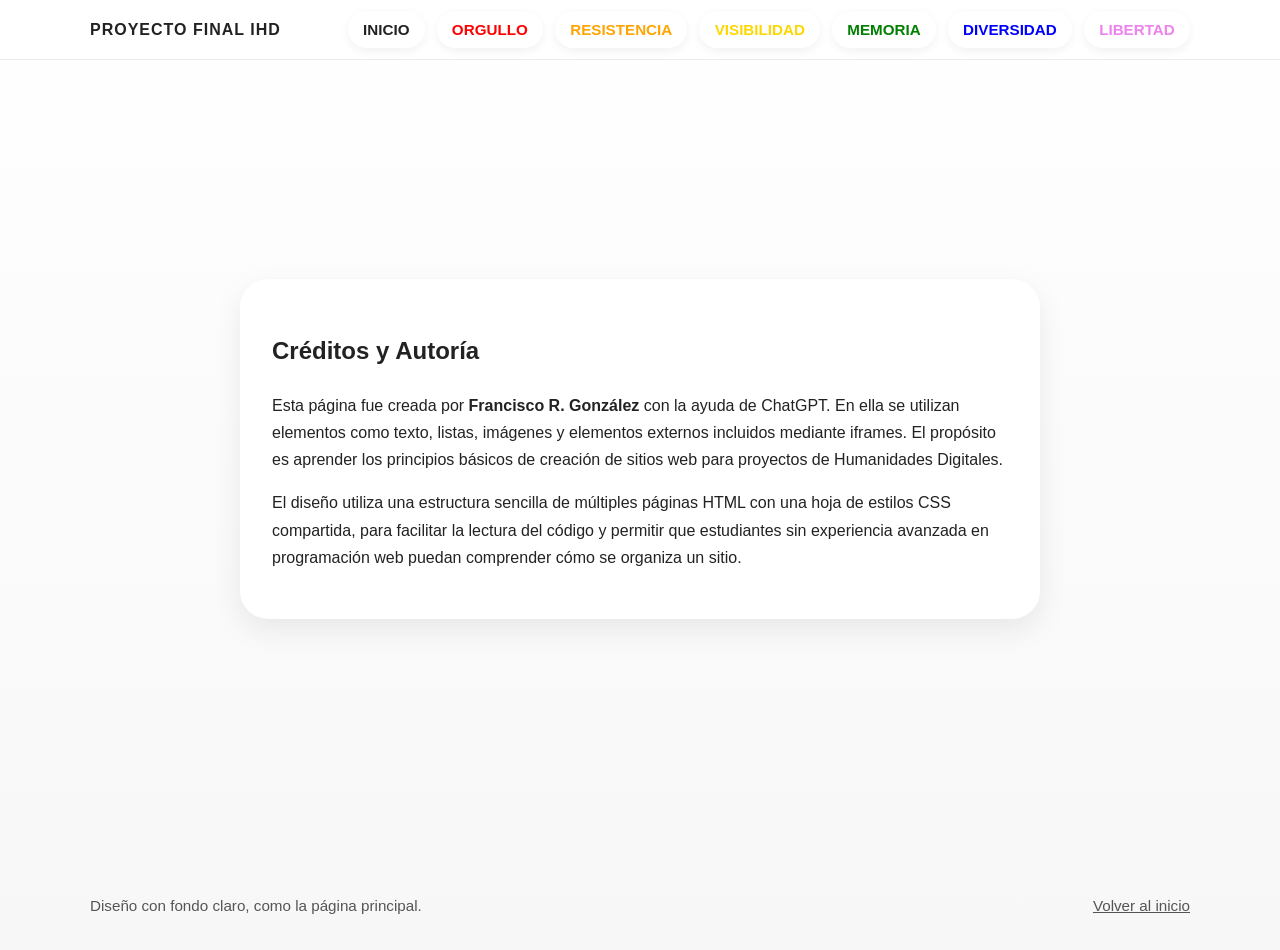
==== creditos.html @ 64a552c7 "Add files via upload" ====
<!DOCTYPE html>
<html lang="es">
<head>
  <meta charset="UTF-8">
  <meta name="viewport" content="width=device-width, initial-scale=1.0">
  <title>Créditos y autoría</title>
  <link rel="stylesheet" href="styles.css">
</head>
<body class="credits-page">
  <header class="site-header">
    <div class="header-inner navbar">
      <div class="site-brand">PROYECTO FINAL IHD</div>
      <nav aria-label="Navegación principal">
        <ul class="nav-links">
          <li><a href="index.html">INICIO</a></li>
          <li><a class="orgullo" href="orgullo.html">ORGULLO</a></li>
          <li><a class="resistencia" href="resistencia.html">RESISTENCIA</a></li>
          <li><a class="visibilidad" href="visibilidad.html">VISIBILIDAD</a></li>
          <li><a class="memoria" href="memoria.html">MEMORIA</a></li>
          <li><a class="diversidad" href="diversidad.html">DIVERSIDAD</a></li>
          <li><a class="libertad" href="libertad.html">LIBERTAD</a></li>
        </ul>
      </nav>
    </div>
  </header>

  <main class="credits-wrapper">
    <section class="credits-box">
      <h1>Créditos y Autoría</h1>
      <p>
        Esta página fue creada por <strong>Francisco R. González</strong> con la ayuda de ChatGPT.
        En ella se utilizan elementos como texto, listas, imágenes y elementos externos incluidos
        mediante iframes. El propósito es aprender los principios básicos de creación de sitios web
        para proyectos de Humanidades Digitales.
      </p>
      <p>
        El diseño utiliza una estructura sencilla de múltiples páginas HTML con una hoja de estilos CSS
        compartida, para facilitar la lectura del código y permitir que estudiantes sin experiencia avanzada
        en programación web puedan comprender cómo se organiza un sitio.
      </p>
    </section>
  </main>

  <footer class="site-footer">
    <div class="footer-inner">
      <span>Diseño con fondo claro, como la página principal.</span>
      <a class="footer-link" href="index.html">Volver al inicio</a>
    </div>
  </footer>
</body>
</html>
---- styles.css ----
/* =========================================================
   Hoja de estilos principal del sitio
   ---------------------------------------------------------
   Este archivo define los colores, tamaños, espaciados,
   animaciones y diseño general de todas las páginas.
   La idea es que un solo CSS controle el aspecto visual
   del sitio completo.
   ========================================================= */

/* Variables CSS:
   Aquí guardamos colores reutilizables para mantener
   el código ordenado y fácil de modificar. */
:root {
  --orgullo: #e53935;
  --resistencia: #fb8c00;
  --visibilidad: #fdd835;
  --memoria: #43a047;
  --diversidad: #1e88e5;
  --libertad: #8e24aa;

  --orgullo-claro: #fde9e7;
  --resistencia-claro: #fff0e1;
  --visibilidad-claro: #fff9dc;
  --memoria-claro: #e8f5e9;
  --diversidad-claro: #e7f1fd;
  --libertad-claro: #f3e5f5;

  --texto: #222;
  --texto-suave: #555;
  --fondo-principal: #fcfcfc;
  --blanco: #ffffff;
  --sombra: 0 10px 30px rgba(0, 0, 0, 0.08);
  --borde-redondo: 18px;
  --ancho-maximo: 1100px;
}

/* Selector universal:
   Hace que el cálculo de tamaños incluya bordes y padding.
   Esto ayuda mucho a controlar el diseño. */
* {
  box-sizing: border-box;
}

/* Estilos generales del documento. */
body {
  margin: 0;
  font-family: Arial, Helvetica, sans-serif;
  line-height: 1.7;
  color: var(--texto);
  background: var(--fondo-principal);
}

/* Estilo general para enlaces. */
a {
  color: inherit;
}

/* Encabezado fijo en la parte superior.
   Se usa en todas las páginas para mantener la navegación visible. */
.site-header {
  position: sticky;
  top: 0;
  z-index: 100;
  background: rgba(255, 255, 255, 0.94);
  backdrop-filter: blur(8px);
  border-bottom: 1px solid rgba(0, 0, 0, 0.08);
}

/* Contenedor centrado que limita el ancho del contenido. */
.header-inner,
.main-content,
.footer-inner,
.hero,
.credits-box {
  width: min(92%, var(--ancho-maximo));
  margin: 0 auto;
}

/* Título pequeño del sitio en la esquina superior izquierda. */
.site-brand {
  font-weight: bold;
  letter-spacing: 1px;
}

/* Barra de navegación con flexbox.
   Flexbox ayuda a acomodar elementos en filas o columnas. */
.navbar {
  display: flex;
  align-items: center;
  justify-content: space-between;
  gap: 1rem;
  padding: 1rem 0;
}

/* Lista del menú. */
.nav-links {
  display: flex;
  flex-wrap: wrap;
  gap: 0.75rem;
  list-style: none;
  margin: 0;
  padding: 0;
}

/* Botones/enlaces del menú. */
.nav-links a {
  text-decoration: none;
  font-size: 0.95rem;
  font-weight: bold;
  padding: 0.65rem 0.95rem;
  border-radius: 999px;
  background: var(--blanco);
  box-shadow: 0 3px 10px rgba(0, 0, 0, 0.06);
  transition: transform 0.2s ease, box-shadow 0.2s ease;
}

.nav-links a:hover,
.nav-links a:focus {
  transform: translateY(-2px);
  box-shadow: 0 8px 18px rgba(0, 0, 0, 0.1);
}

/* Sección principal de bienvenida en index.html */
.hero {
  min-height: calc(100vh - 90px);
  display: grid;
  place-items: center;
  text-align: center;
  padding: 3rem 0 4rem;
}

.hero-box {
  background: var(--blanco);
  border-radius: 28px;
  box-shadow: var(--sombra);
  padding: 2rem;
  width: min(100%, 900px);
}

.hero h1 {
  margin-top: 0;
  font-size: clamp(2rem, 4vw, 3.5rem);
}

.hero p {
  color: var(--texto-suave);
  font-size: 1.1rem;
  max-width: 60ch;
  margin: 1rem auto 0;
}

/* Contenedor de la animación.
   Tiene altura fija para que las palabras cambien en el mismo lugar. */
.word-stage {
  margin: 2rem auto 1rem;
  position: relative;
  height: 120px;
  display: grid;
  place-items: center;
  overflow: hidden;
}

/* Cada palabra está posicionada una encima de otra.
   La animación controla su aparición y desaparición. */
.word {
  position: absolute;
  font-size: clamp(2rem, 7vw, 4.7rem);
  font-weight: 900;
  letter-spacing: 0.12em;
  opacity: 0;
  transform: scale(0.85) translateY(20px);
  animation: cambioPalabras 12s infinite;
}

/* Retrasos para que las palabras aparezcan una después de otra. */
.word:nth-child(1) { color: var(--orgullo); animation-delay: 0s; }
.word:nth-child(2) { color: var(--resistencia); animation-delay: 2s; }
.word:nth-child(3) { color: var(--visibilidad); animation-delay: 4s; }
.word:nth-child(4) { color: var(--memoria); animation-delay: 6s; }
.word:nth-child(5) { color: var(--diversidad); animation-delay: 8s; }
.word:nth-child(6) { color: var(--libertad); animation-delay: 10s; }

/* Animación principal.
   Hace que cada palabra entre, permanezca visible y salga.
   Luego el ciclo vuelve a empezar. */
@keyframes cambioPalabras {
  0% {
    opacity: 0;
    transform: scale(0.85) translateY(20px);
  }
  8% {
    opacity: 1;
    transform: scale(1) translateY(0);
  }
  24% {
    opacity: 1;
    transform: scale(1) translateY(0);
  }
  32% {
    opacity: 0;
    transform: scale(1.08) translateY(-18px);
  }
  100% {
    opacity: 0;
    transform: scale(1.08) translateY(-18px);
  }
}

/* Tarjetas y áreas de contenido para páginas internas. */
.main-content {
  padding: 2.5rem 0 4rem;
}

.content-card {
  background: rgba(255, 255, 255, 0.88);
  box-shadow: var(--sombra);
  border-radius: 24px;
  padding: 2rem;
}

.page-title {
  margin-top: 0;
  font-size: clamp(2rem, 4vw, 3rem);
}

.intro {
  font-size: 1.1rem;
}

/* Diseño para imágenes.
   max-width: 100% evita que se salgan del contenedor. */
.figure-block {
  margin: 2rem 0;
  text-align: center;
}

.figure-block img {
  width: min(100%, 760px);
  max-width: 100%;
  height: auto;
  border-radius: 20px;
  box-shadow: 0 8px 20px rgba(0, 0, 0, 0.12);
}

.figure-block figcaption {
  margin-top: 0.7rem;
  color: var(--texto-suave);
  font-size: 0.95rem;
}

/* Caja para iframes o visualizaciones externas. */
.embed-box {
  margin: 2rem 0;
  padding: 1rem;
  background: rgba(255, 255, 255, 0.75);
  border-radius: 20px;
  overflow: auto;
}

/* Listas estilizadas para la página Diversidad. */
.feature-list {
  padding-left: 1.35rem;
}

.feature-list li {
  margin-bottom: 0.9rem;
}

/* Pie de página. */
.site-footer {
  padding: 1.4rem 0 2rem;
}

.footer-inner {
  display: flex;
  justify-content: space-between;
  gap: 1rem;
  flex-wrap: wrap;
  color: var(--texto-suave);
  font-size: 0.95rem;
}

.footer-link {
  text-decoration: underline;
}

/* Página de créditos. */
.credits-wrapper {
  min-height: calc(100vh - 90px);
  display: grid;
  place-items: center;
  padding: 2rem 0 4rem;
}

.credits-box {
  background: var(--blanco);
  box-shadow: var(--sombra);
  border-radius: 28px;
  padding: 2rem;
  max-width: 800px;
}

/* Clases de color por página.
   Cada body tendrá una de estas clases para cambiar el ambiente visual. */
body.orgullo-page { background: var(--orgullo-claro); }
body.resistencia-page { background: var(--resistencia-claro); }
body.visibilidad-page { background: var(--visibilidad-claro); }
body.memoria-page { background: var(--memoria-claro); }
body.diversidad-page { background: var(--diversidad-claro); }
body.libertad-page { background: var(--libertad-claro); }
body.home-page,
body.credits-page { background: linear-gradient(180deg, #ffffff 0%, #f7f7f7 100%); }

/* Línea decorativa debajo de los títulos. */
.title-accent {
  width: 120px;
  height: 8px;
  border-radius: 999px;
  margin: 0.5rem 0 1.5rem;
}

/* Colores para la línea decorativa según la página. */
.orgullo-accent { background: var(--orgullo); }
.resistencia-accent { background: var(--resistencia); }
.visibilidad-accent { background: var(--visibilidad); }
.memoria-accent { background: var(--memoria); }
.diversidad-accent { background: var(--diversidad); }
.libertad-accent { background: var(--libertad); }

/* Adaptación para pantallas pequeñas.
   Media query = reglas que cambian según el tamaño de pantalla. */
@media (max-width: 760px) {
  .navbar {
    flex-direction: column;
    align-items: flex-start;
  }

  .nav-links {
    width: 100%;
  }

  .hero-box,
  .content-card,
  .credits-box {
    padding: 1.3rem;
  }

  .word-stage {
    height: 100px;
  }

  iframe {
    width: 100%;
  }
}

/* Colores individuales para cada botón del menú */

/* ORGULLO - rojo */
.orgullo {
  color: red;
}

/* RESISTENCIA - naranja */
.resistencia {
  color: orange;
}

/* VISIBILIDAD - amarillo */
.visibilidad {
  color: gold;
}

/* MEMORIA - verde */
.memoria {
  color: green;
}

/* DIVERSIDAD - azul */
.diversidad {
  color: blue;
}

/* LIBERTAD - violeta */
.libertad {
  color: violet;
}

nav a:hover {
  opacity: 0.7; /* hace un pequeño efecto visual */
}

/* Estilo para iframes */
iframe {
  display: block;
  margin: 20px auto;
  border-radius: 10px; /* esquinas suaves */
}
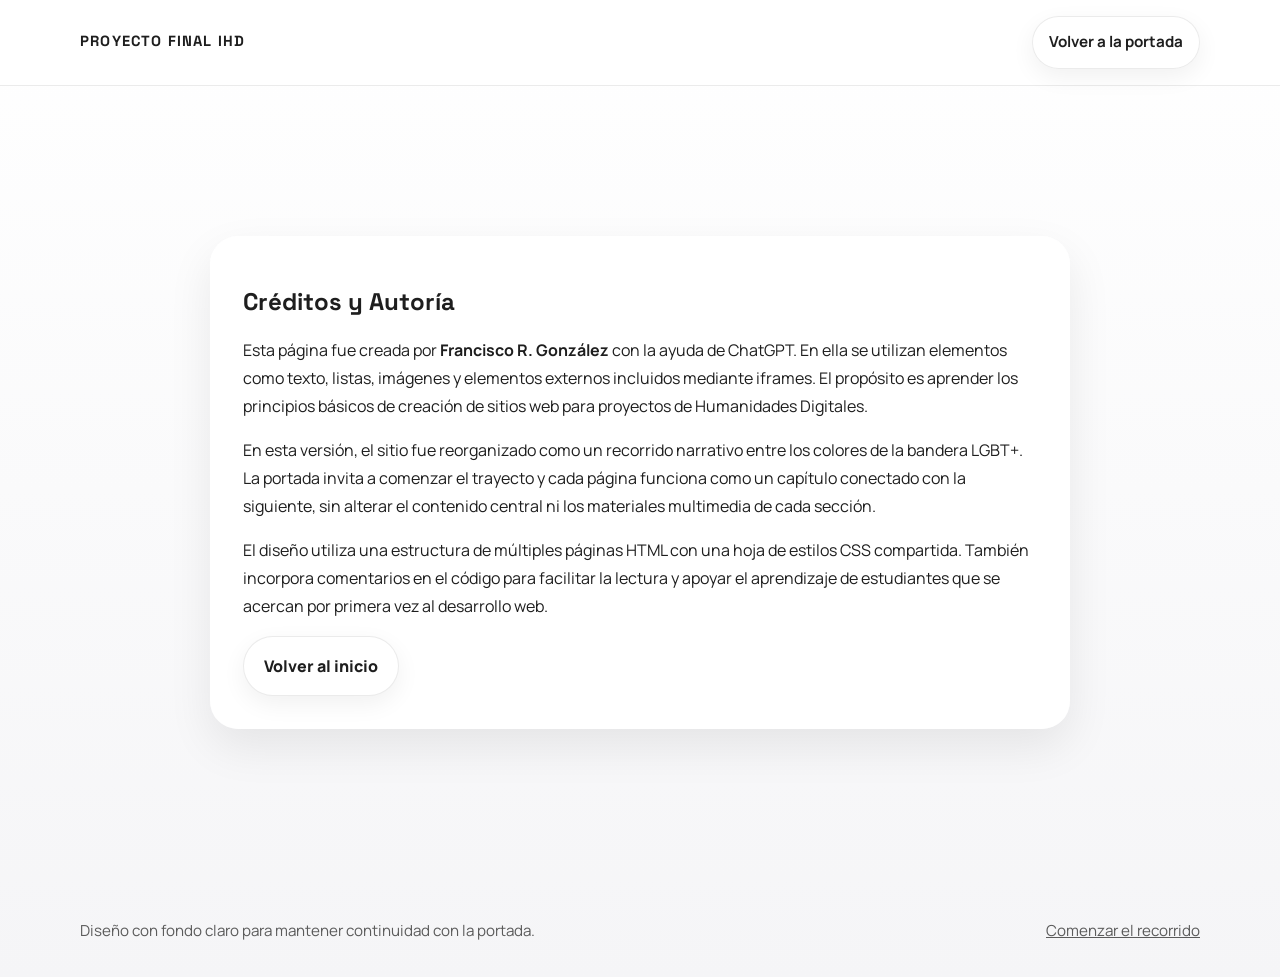
==== commit 06be3367: "Add files via upload" ====
--- a/creditos.html
+++ b/creditos.html
@@ -8,19 +8,9 @@
 </head>
 <body class="credits-page">
   <header class="site-header">
-    <div class="header-inner navbar">
+    <div class="site-shell">
       <div class="site-brand">PROYECTO FINAL IHD</div>
-      <nav aria-label="Navegación principal">
-        <ul class="nav-links">
-          <li><a href="index.html">INICIO</a></li>
-          <li><a class="orgullo" href="orgullo.html">ORGULLO</a></li>
-          <li><a class="resistencia" href="resistencia.html">RESISTENCIA</a></li>
-          <li><a class="visibilidad" href="visibilidad.html">VISIBILIDAD</a></li>
-          <li><a class="memoria" href="memoria.html">MEMORIA</a></li>
-          <li><a class="diversidad" href="diversidad.html">DIVERSIDAD</a></li>
-          <li><a class="libertad" href="libertad.html">LIBERTAD</a></li>
-        </ul>
-      </nav>
+      <a class="top-link" href="index.html">Volver a la portada</a>
     </div>
   </header>
 
@@ -34,17 +24,23 @@
         para proyectos de Humanidades Digitales.
       </p>
       <p>
-        El diseño utiliza una estructura sencilla de múltiples páginas HTML con una hoja de estilos CSS
-        compartida, para facilitar la lectura del código y permitir que estudiantes sin experiencia avanzada
-        en programación web puedan comprender cómo se organiza un sitio.
+        En esta versión, el sitio fue reorganizado como un recorrido narrativo entre los colores de la bandera LGBT+.
+        La portada invita a comenzar el trayecto y cada página funciona como un capítulo conectado con la siguiente,
+        sin alterar el contenido central ni los materiales multimedia de cada sección.
       </p>
+      <p>
+        El diseño utiliza una estructura de múltiples páginas HTML con una hoja de estilos CSS compartida.
+        También incorpora comentarios en el código para facilitar la lectura y apoyar el aprendizaje de estudiantes
+        que se acercan por primera vez al desarrollo web.
+      </p>
+      <a class="story-button" href="index.html">Volver al inicio</a>
     </section>
   </main>
 
   <footer class="site-footer">
     <div class="footer-inner">
-      <span>Diseño con fondo claro, como la página principal.</span>
-      <a class="footer-link" href="index.html">Volver al inicio</a>
+      <span>Diseño con fondo claro para mantener continuidad con la portada.</span>
+      <a class="footer-link" href="orgullo.html">Comenzar el recorrido</a>
     </div>
   </footer>
 </body>
--- a/styles.css
+++ b/styles.css
@@ -1,15 +1,16 @@
 /* =========================================================
-   Hoja de estilos principal del sitio
+   Hoja de estilos - versión narrativa del proyecto
    ---------------------------------------------------------
-   Este archivo define los colores, tamaños, espaciados,
-   animaciones y diseño general de todas las páginas.
-   La idea es que un solo CSS controle el aspecto visual
-   del sitio completo.
+   Esta versión sustituye el menú tradicional por un recorrido
+   secuencial entre páginas. La idea es que cada pantalla se
+   sienta como un capítulo dentro de una misma historia.
    ========================================================= */
 
-/* Variables CSS:
-   Aquí guardamos colores reutilizables para mantener
-   el código ordenado y fácil de modificar. */
+/* Importación de tipografías desde Google Fonts.
+   Se usa una fuente moderna para texto y otra con más carácter
+   para títulos. */
+@import url('https://fonts.googleapis.com/css2?family=Manrope:wght@400;500;700;800&family=Space+Grotesk:wght@500;700&display=swap');
+
 :root {
   --orgullo: #e53935;
   --resistencia: #fb8c00;
@@ -18,57 +19,53 @@
   --diversidad: #1e88e5;
   --libertad: #8e24aa;
 
-  --orgullo-claro: #fde9e7;
-  --resistencia-claro: #fff0e1;
-  --visibilidad-claro: #fff9dc;
-  --memoria-claro: #e8f5e9;
-  --diversidad-claro: #e7f1fd;
-  --libertad-claro: #f3e5f5;
-
-  --texto: #222;
-  --texto-suave: #555;
-  --fondo-principal: #fcfcfc;
+  --orgullo-claro: #fff1ef;
+  --resistencia-claro: #fff4e8;
+  --visibilidad-claro: #fffceb;
+  --memoria-claro: #eef9ef;
+  --diversidad-claro: #eff6ff;
+  --libertad-claro: #f7effb;
+
+  --texto: #1e1e1e;
+  --texto-suave: #5b5b5b;
+  --fondo-principal: #fcfcfd;
   --blanco: #ffffff;
-  --sombra: 0 10px 30px rgba(0, 0, 0, 0.08);
-  --borde-redondo: 18px;
-  --ancho-maximo: 1100px;
-}
-
-/* Selector universal:
-   Hace que el cálculo de tamaños incluya bordes y padding.
-   Esto ayuda mucho a controlar el diseño. */
+  --borde-suave: rgba(0, 0, 0, 0.08);
+  --sombra: 0 18px 45px rgba(0, 0, 0, 0.08);
+  --sombra-suave: 0 8px 24px rgba(0, 0, 0, 0.06);
+  --borde-redondo: 24px;
+  --ancho-maximo: 1120px;
+}
+
 * {
   box-sizing: border-box;
 }
 
-/* Estilos generales del documento. */
+html {
+  scroll-behavior: smooth;
+}
+
 body {
   margin: 0;
-  font-family: Arial, Helvetica, sans-serif;
-  line-height: 1.7;
+  font-family: 'Manrope', Arial, Helvetica, sans-serif;
+  line-height: 1.75;
   color: var(--texto);
   background: var(--fondo-principal);
 }
 
-/* Estilo general para enlaces. */
+img {
+  max-width: 100%;
+  display: block;
+  margin: 20px auto;   /* centra horizontalmente */
+}
+
 a {
   color: inherit;
 }
 
-/* Encabezado fijo en la parte superior.
-   Se usa en todas las páginas para mantener la navegación visible. */
-.site-header {
-  position: sticky;
-  top: 0;
-  z-index: 100;
-  background: rgba(255, 255, 255, 0.94);
-  backdrop-filter: blur(8px);
-  border-bottom: 1px solid rgba(0, 0, 0, 0.08);
-}
-
-/* Contenedor centrado que limita el ancho del contenido. */
-.header-inner,
-.main-content,
+/* Contenedores generales reutilizables. */
+.site-shell,
+.story-layout,
 .footer-inner,
 .hero,
 .credits-box {
@@ -76,103 +73,150 @@
   margin: 0 auto;
 }
 
-/* Título pequeño del sitio en la esquina superior izquierda. */
-.site-brand {
-  font-weight: bold;
-  letter-spacing: 1px;
-}
-
-/* Barra de navegación con flexbox.
-   Flexbox ayuda a acomodar elementos en filas o columnas. */
-.navbar {
+/* Encabezado simplificado.
+   Ya no contiene menú; funciona como marco visual del relato. */
+.site-header {
+  position: sticky;
+  top: 0;
+  z-index: 100;
+  backdrop-filter: blur(14px);
+  background: rgba(255, 255, 255, 0.86);
+  border-bottom: 1px solid var(--borde-suave);
+}
+
+.site-shell {
   display: flex;
+  justify-content: space-between;
   align-items: center;
-  justify-content: space-between;
   gap: 1rem;
   padding: 1rem 0;
 }
 
-/* Lista del menú. */
-.nav-links {
-  display: flex;
-  flex-wrap: wrap;
-  gap: 0.75rem;
-  list-style: none;
-  margin: 0;
-  padding: 0;
-}
-
-/* Botones/enlaces del menú. */
-.nav-links a {
+.site-brand {
+  font-family: 'Space Grotesk', sans-serif;
+  font-weight: 700;
+  letter-spacing: 0.08em;
+  text-transform: uppercase;
+  font-size: 0.92rem;
+}
+
+.top-link {
   text-decoration: none;
+  font-weight: 700;
   font-size: 0.95rem;
-  font-weight: bold;
-  padding: 0.65rem 0.95rem;
+  padding: 0.75rem 1rem;
   border-radius: 999px;
-  background: var(--blanco);
-  box-shadow: 0 3px 10px rgba(0, 0, 0, 0.06);
+  background: rgba(255, 255, 255, 0.92);
+  border: 1px solid var(--borde-suave);
+  box-shadow: var(--sombra-suave);
   transition: transform 0.2s ease, box-shadow 0.2s ease;
 }
 
-.nav-links a:hover,
-.nav-links a:focus {
+.top-link:hover,
+.top-link:focus {
   transform: translateY(-2px);
-  box-shadow: 0 8px 18px rgba(0, 0, 0, 0.1);
-}
-
-/* Sección principal de bienvenida en index.html */
+  box-shadow: 0 12px 28px rgba(0, 0, 0, 0.08);
+}
+
+/* Página principal */
 .hero {
   min-height: calc(100vh - 90px);
   display: grid;
   place-items: center;
-  text-align: center;
   padding: 3rem 0 4rem;
 }
 
 .hero-box {
-  background: var(--blanco);
-  border-radius: 28px;
+  background: rgba(255, 255, 255, 0.92);
+  border: 1px solid rgba(255, 255, 255, 0.7);
+  border-radius: 32px;
   box-shadow: var(--sombra);
-  padding: 2rem;
-  width: min(100%, 900px);
+  padding: clamp(1.5rem, 4vw, 3rem);
+  width: min(100%, 980px);
+  position: relative;
+  overflow: hidden;
+}
+
+/* Mancha decorativa para dar un aspecto más contemporáneo. */
+.hero-box::before {
+  content: "";
+  position: absolute;
+  inset: auto -80px -80px auto;
+  width: 260px;
+  height: 260px;
+  border-radius: 50%;
+  background: radial-gradient(circle, rgba(142, 36, 170, 0.16), transparent 70%);
+}
+
+.eyebrow {
+  display: inline-block;
+  font-size: 0.88rem;
+  font-weight: 800;
+  letter-spacing: 0.12em;
+  text-transform: uppercase;
+  color: var(--texto-suave);
+  margin-bottom: 1rem;
+}
+
+.hero h1,
+.page-title,
+.credits-box h1 {
+  font-family: 'Space Grotesk', sans-serif;
+  line-height: 1.1;
 }
 
 .hero h1 {
-  margin-top: 0;
-  font-size: clamp(2rem, 4vw, 3.5rem);
+  margin: 0;
+  font-size: clamp(2.4rem, 6vw, 5rem);
+  max-width: 12ch;
+}
+
+/* Texto con degradado arcoiris.
+   background-clip permite que el degradado se vea solo dentro del texto. */
+.rainbow-text {
+  background: linear-gradient(
+    90deg,
+    var(--orgullo),
+    var(--resistencia),
+    var(--visibilidad),
+    var(--memoria),
+    var(--diversidad),
+    var(--libertad)
+  );
+  -webkit-background-clip: text;
+  background-clip: text;
+  color: transparent;
 }
 
 .hero p {
   color: var(--texto-suave);
-  font-size: 1.1rem;
-  max-width: 60ch;
-  margin: 1rem auto 0;
-}
-
-/* Contenedor de la animación.
-   Tiene altura fija para que las palabras cambien en el mismo lugar. */
+  font-size: 1.08rem;
+  max-width: 75ch;
+  margin: 1rem 0 0;
+}
+
 .word-stage {
-  margin: 2rem auto 1rem;
+  margin: 2.5rem 0 1rem;
   position: relative;
-  height: 120px;
-  display: grid;
-  place-items: center;
+  min-height: 128px;
+  display: flex;
+  align-items: center;
+  justify-content: center;
   overflow: hidden;
-}
-
-/* Cada palabra está posicionada una encima de otra.
-   La animación controla su aparición y desaparición. */
+  text-align: center;
+}
+
 .word {
   position: absolute;
-  font-size: clamp(2rem, 7vw, 4.7rem);
-  font-weight: 900;
-  letter-spacing: 0.12em;
+  font-family: 'Space Grotesk', sans-serif;
+  font-size: clamp(2.3rem, 8vw, 5.1rem);
+  font-weight: 700;
+  letter-spacing: 0.08em;
   opacity: 0;
-  transform: scale(0.85) translateY(20px);
-  animation: cambioPalabras 12s infinite;
-}
-
-/* Retrasos para que las palabras aparezcan una después de otra. */
+  transform: translateY(30px) scale(0.92);
+  animation: narrarColor 12s infinite;
+}
+
 .word:nth-child(1) { color: var(--orgullo); animation-delay: 0s; }
 .word:nth-child(2) { color: var(--resistencia); animation-delay: 2s; }
 .word:nth-child(3) { color: var(--visibilidad); animation-delay: 4s; }
@@ -180,66 +224,165 @@
 .word:nth-child(5) { color: var(--diversidad); animation-delay: 8s; }
 .word:nth-child(6) { color: var(--libertad); animation-delay: 10s; }
 
-/* Animación principal.
-   Hace que cada palabra entre, permanezca visible y salga.
-   Luego el ciclo vuelve a empezar. */
-@keyframes cambioPalabras {
+/* Animación principal de la portada.
+   Cada palabra entra con suavidad, permanece visible y luego sale. */
+@keyframes narrarColor {
   0% {
     opacity: 0;
-    transform: scale(0.85) translateY(20px);
+    transform: translateY(32px) scale(0.92);
+    filter: blur(4px);
   }
   8% {
     opacity: 1;
-    transform: scale(1) translateY(0);
+    transform: translateY(0) scale(1);
+    filter: blur(0);
   }
   24% {
     opacity: 1;
-    transform: scale(1) translateY(0);
-  }
-  32% {
+    transform: translateY(0) scale(1);
+    filter: blur(0);
+  }
+  34% {
     opacity: 0;
-    transform: scale(1.08) translateY(-18px);
+    transform: translateY(-24px) scale(1.06);
+    filter: blur(3px);
   }
   100% {
     opacity: 0;
-    transform: scale(1.08) translateY(-18px);
-  }
-}
-
-/* Tarjetas y áreas de contenido para páginas internas. */
+    transform: translateY(-24px) scale(1.06);
+    filter: blur(3px);
+  }
+}
+
+.hero-actions {
+  display: flex;
+  flex-wrap: wrap;
+  justify-content: center;
+  gap: 1rem;
+  margin-top: 2rem;
+}
+
+.cta-button,
+.ghost-button,
+.story-button {
+  text-decoration: none;
+  font-weight: 800;
+  border-radius: 999px;
+  padding: 0.95rem 1.25rem;
+  transition: transform 0.2s ease, box-shadow 0.2s ease, background 0.2s ease;
+}
+
+.cta-button {
+  background: linear-gradient(90deg, var(--orgullo), var(--libertad));
+  color: white;
+  box-shadow: 0 14px 28px rgba(142, 36, 170, 0.22);
+}
+
+.ghost-button {
+  background: white;
+  border: 1px solid var(--borde-suave);
+  box-shadow: var(--sombra-suave);
+}
+
+.cta-button:hover,
+.ghost-button:hover,
+.story-button:hover,
+.cta-button:focus,
+.ghost-button:focus,
+.story-button:focus {
+  transform: translateY(-2px);
+}
+
+.story-preview {
+  margin-top: 2.25rem;
+  display: grid;
+  grid-template-columns: repeat(6, minmax(0, 1fr));
+  gap: 0.8rem;
+}
+
+.story-chip {
+  text-align: center;
+  padding: 0.9rem 0.7rem;
+  border-radius: 18px;
+  font-weight: 800;
+  font-size: 0.92rem;
+  color: white;
+  box-shadow: var(--sombra-suave);
+}
+
+.chip-orgullo { background: var(--orgullo); }
+.chip-resistencia { background: var(--resistencia); }
+.chip-visibilidad { background: #dfbf14; }
+.chip-memoria { background: var(--memoria); }
+.chip-diversidad { background: var(--diversidad); }
+.chip-libertad { background: var(--libertad); }
+
+/* Páginas narrativas internas */
 .main-content {
-  padding: 2.5rem 0 4rem;
+  padding: 2.2rem 0 4rem;
+}
+
+.story-layout {
+  display: grid;
+  gap: 1.5rem;
+}
+
+.story-intro,
+.content-card,
+.credits-box {
+  background: rgba(255, 255, 255, 0.9);
+  border: 1px solid rgba(255, 255, 255, 0.72);
+  border-radius: 28px;
+  box-shadow: var(--sombra);
+}
+
+.story-intro {
+  padding: 1.3rem 1.4rem;
+}
+
+.story-kicker {
+  margin: 0 0 0.35rem;
+  font-size: 0.88rem;
+  font-weight: 800;
+  text-transform: uppercase;
+  letter-spacing: 0.12em;
+}
+
+.story-intro p {
+  margin: 0;
+  color: var(--texto-suave);
 }
 
 .content-card {
-  background: rgba(255, 255, 255, 0.88);
-  box-shadow: var(--sombra);
-  border-radius: 24px;
-  padding: 2rem;
+  padding: clamp(1.4rem, 3vw, 2.3rem);
 }
 
 .page-title {
-  margin-top: 0;
-  font-size: clamp(2rem, 4vw, 3rem);
+  margin: 0;
+  font-size: clamp(2rem, 4vw, 3.4rem);
 }
 
 .intro {
-  font-size: 1.1rem;
-}
-
-/* Diseño para imágenes.
-   max-width: 100% evita que se salgan del contenedor. */
+  font-size: 1.08rem;
+}
+
+.title-accent {
+  width: 128px;
+  height: 8px;
+  border-radius: 999px;
+  margin: 0.9rem 0 1.5rem;
+}
+
 .figure-block {
   margin: 2rem 0;
   text-align: center;
 }
 
 .figure-block img {
-  width: min(100%, 760px);
-  max-width: 100%;
+  width: min(100%, 780px);
   height: auto;
-  border-radius: 20px;
-  box-shadow: 0 8px 20px rgba(0, 0, 0, 0.12);
+  border-radius: 22px;
+  box-shadow: 0 12px 30px rgba(0, 0, 0, 0.12);
 }
 
 .figure-block figcaption {
@@ -248,25 +391,82 @@
   font-size: 0.95rem;
 }
 
-/* Caja para iframes o visualizaciones externas. */
 .embed-box {
   margin: 2rem 0;
   padding: 1rem;
-  background: rgba(255, 255, 255, 0.75);
-  border-radius: 20px;
+  background: rgba(255, 255, 255, 0.72);
+  border-radius: 22px;
   overflow: auto;
-}
-
-/* Listas estilizadas para la página Diversidad. */
+  box-shadow: inset 0 0 0 1px rgba(0, 0, 0, 0.04);
+}
+
 .feature-list {
   padding-left: 1.35rem;
 }
 
 .feature-list li {
-  margin-bottom: 0.9rem;
-}
-
-/* Pie de página. */
+  margin-bottom: 0.95rem;
+}
+
+iframe {
+  display: block;
+  margin: 0 auto;
+  border-radius: 14px;
+  max-width: 100%;
+}
+
+/* Navegación narrativa entre páginas. */
+.story-nav {
+  display: flex;
+  flex-wrap: wrap;
+  justify-content: space-between;
+  gap: 1rem;
+  margin-top: 2.2rem;
+  padding-top: 1.4rem;
+  border-top: 1px solid rgba(0, 0, 0, 0.08);
+}
+
+.story-link {
+  flex: 1 1 240px;
+  text-decoration: none;
+  background: white;
+  border: 1px solid var(--borde-suave);
+  border-radius: 22px;
+  padding: 1rem 1.1rem;
+  box-shadow: var(--sombra-suave);
+  transition: transform 0.2s ease, box-shadow 0.2s ease;
+}
+
+.story-link:hover,
+.story-link:focus {
+  transform: translateY(-3px);
+  box-shadow: 0 14px 30px rgba(0, 0, 0, 0.08);
+}
+
+.story-label {
+  display: block;
+  font-size: 0.82rem;
+  font-weight: 800;
+  letter-spacing: 0.1em;
+  text-transform: uppercase;
+  color: var(--texto-suave);
+}
+
+.story-target {
+  display: block;
+  font-family: 'Space Grotesk', sans-serif;
+  font-size: 1.15rem;
+  margin-top: 0.2rem;
+}
+
+.story-button {
+  display: inline-block;
+  background: white;
+  border: 1px solid var(--borde-suave);
+  box-shadow: var(--sombra-suave);
+}
+
+/* Pie de página */
 .site-footer {
   padding: 1.4rem 0 2rem;
 }
@@ -274,6 +474,7 @@
 .footer-inner {
   display: flex;
   justify-content: space-between;
+  align-items: center;
   gap: 1rem;
   flex-wrap: wrap;
   color: var(--texto-suave);
@@ -284,42 +485,29 @@
   text-decoration: underline;
 }
 
-/* Página de créditos. */
+/* Página de créditos */
 .credits-wrapper {
   min-height: calc(100vh - 90px);
   display: grid;
   place-items: center;
-  padding: 2rem 0 4rem;
+  padding: 3rem 0 4rem;
 }
 
 .credits-box {
-  background: var(--blanco);
-  box-shadow: var(--sombra);
-  border-radius: 28px;
   padding: 2rem;
-  max-width: 800px;
-}
-
-/* Clases de color por página.
-   Cada body tendrá una de estas clases para cambiar el ambiente visual. */
-body.orgullo-page { background: var(--orgullo-claro); }
-body.resistencia-page { background: var(--resistencia-claro); }
-body.visibilidad-page { background: var(--visibilidad-claro); }
-body.memoria-page { background: var(--memoria-claro); }
-body.diversidad-page { background: var(--diversidad-claro); }
-body.libertad-page { background: var(--libertad-claro); }
+  max-width: 860px;
+}
+
+/* Fondos por capítulo */
+body.orgullo-page { background: linear-gradient(180deg, #fff8f7 0%, var(--orgullo-claro) 100%); }
+body.resistencia-page { background: linear-gradient(180deg, #fffaf2 0%, var(--resistencia-claro) 100%); }
+body.visibilidad-page { background: linear-gradient(180deg, #fffef6 0%, var(--visibilidad-claro) 100%); }
+body.memoria-page { background: linear-gradient(180deg, #f7fff7 0%, var(--memoria-claro) 100%); }
+body.diversidad-page { background: linear-gradient(180deg, #f7fbff 0%, var(--diversidad-claro) 100%); }
+body.libertad-page { background: linear-gradient(180deg, #fbf7ff 0%, var(--libertad-claro) 100%); }
 body.home-page,
-body.credits-page { background: linear-gradient(180deg, #ffffff 0%, #f7f7f7 100%); }
-
-/* Línea decorativa debajo de los títulos. */
-.title-accent {
-  width: 120px;
-  height: 8px;
-  border-radius: 999px;
-  margin: 0.5rem 0 1.5rem;
-}
-
-/* Colores para la línea decorativa según la página. */
+body.credits-page { background: linear-gradient(180deg, #ffffff 0%, #f5f5f7 100%); }
+
 .orgullo-accent { background: var(--orgullo); }
 .resistencia-accent { background: var(--resistencia); }
 .visibilidad-accent { background: var(--visibilidad); }
@@ -327,72 +515,53 @@
 .diversidad-accent { background: var(--diversidad); }
 .libertad-accent { background: var(--libertad); }
 
-/* Adaptación para pantallas pequeñas.
-   Media query = reglas que cambian según el tamaño de pantalla. */
-@media (max-width: 760px) {
-  .navbar {
+/* Colores para etiquetas narrativas */
+.orgullo-tone { color: var(--orgullo); }
+.resistencia-tone { color: var(--resistencia); }
+.visibilidad-tone { color: #b79b00; }
+.memoria-tone { color: var(--memoria); }
+.diversidad-tone { color: var(--diversidad); }
+.libertad-tone { color: var(--libertad); }
+
+/* Diseño adaptable para pantallas pequeñas */
+@media (max-width: 820px) {
+  .site-shell {
     flex-direction: column;
     align-items: flex-start;
   }
 
-  .nav-links {
-    width: 100%;
-  }
-
   .hero-box,
   .content-card,
+  .story-intro,
   .credits-box {
-    padding: 1.3rem;
+    padding: 1.25rem;
+  }
+
+  .story-preview {
+    grid-template-columns: repeat(2, minmax(0, 1fr));
   }
 
   .word-stage {
-    height: 100px;
-  }
-
-  iframe {
+    min-height: 96px;
+  }
+}
+
+@media (max-width: 560px) {
+  .story-preview {
+    grid-template-columns: 1fr;
+  }
+
+  .hero-actions,
+  .story-nav {
+    flex-direction: column;
+  }
+
+  .cta-button,
+  .ghost-button,
+  .story-button,
+  .story-link,
+  .top-link {
     width: 100%;
-  }
-}
-
-/* Colores individuales para cada botón del menú */
-
-/* ORGULLO - rojo */
-.orgullo {
-  color: red;
-}
-
-/* RESISTENCIA - naranja */
-.resistencia {
-  color: orange;
-}
-
-/* VISIBILIDAD - amarillo */
-.visibilidad {
-  color: gold;
-}
-
-/* MEMORIA - verde */
-.memoria {
-  color: green;
-}
-
-/* DIVERSIDAD - azul */
-.diversidad {
-  color: blue;
-}
-
-/* LIBERTAD - violeta */
-.libertad {
-  color: violet;
-}
-
-nav a:hover {
-  opacity: 0.7; /* hace un pequeño efecto visual */
-}
-
-/* Estilo para iframes */
-iframe {
-  display: block;
-  margin: 20px auto;
-  border-radius: 10px; /* esquinas suaves */
-}+    text-align: center;
+  }
+}
